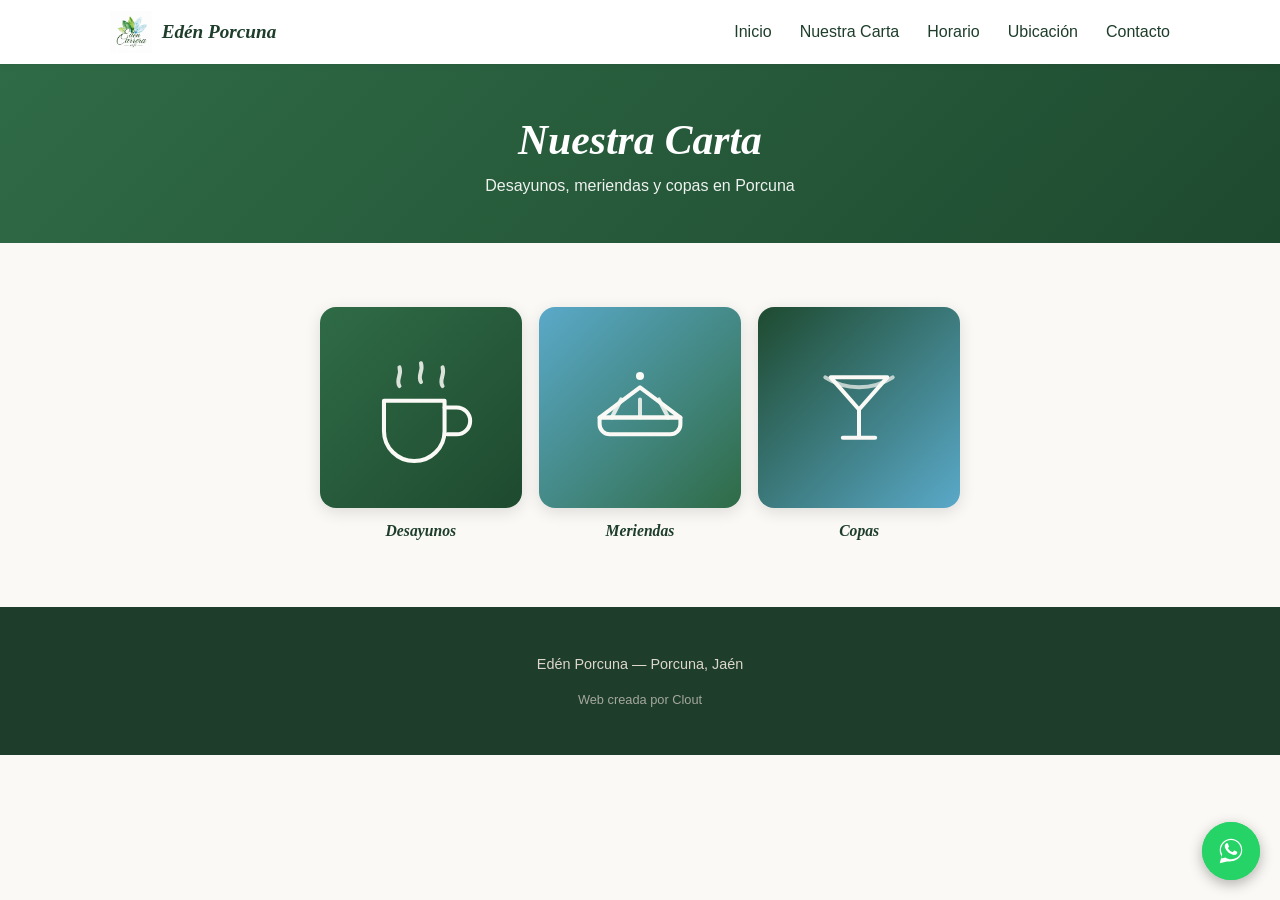
==== carta.html @ 1a2f778b "Convertir la carta en su propia página con categorías en cuadrícula Nueva página carta.html: cuadríc" ====
<!DOCTYPE html>
<html lang="es">
<head>
<meta charset="UTF-8">
<meta name="viewport" content="width=device-width, initial-scale=1.0">

<title>Carta</title>
<meta name="description" content="">
<meta name="robots" content="index, follow">

<link rel="icon" id="favicon-link" href="assets/img/favicon.svg" type="image/svg+xml">
<link rel="stylesheet" href="assets/css/styles.css">

<!-- config.js se carga primero: contiene TODOS los datos personalizables -->
<script src="config.js"></script>
</head>
<body>

<!-- ===================================================================
     HEADER / NAV (igual que index.html, pero enlazando de vuelta al
     inicio para las secciones que no existen en esta página)
==================================================================== -->
<header class="site-header">
  <div class="container header-inner">
    <a href="index.html" class="brand" id="brand-logo-wrap">
      <img id="brand-logo" src="" alt="" class="brand-logo" hidden>
      <span id="brand-name" class="brand-name"></span>
    </a>

    <button class="nav-toggle" id="navToggle" aria-label="Abrir menú" aria-expanded="false" aria-controls="siteNav">
      <span></span><span></span><span></span>
    </button>

    <nav class="site-nav" id="siteNav">
      <a href="index.html#inicio">Inicio</a>
      <a href="carta.html" id="nav-servicios-link">Carta</a>
      <a href="index.html#horario">Horario</a>
      <a href="index.html#ubicacion">Ubicación</a>
      <a href="index.html#contacto">Contacto</a>
    </nav>
  </div>
</header>

<main>

  <!-- =================================================================
       CABECERA DE LA PÁGINA
  ================================================================== -->
  <section class="page-band">
    <div class="container">
      <h1 id="carta-title"></h1>
      <p id="carta-subtitle"></p>
    </div>
  </section>

  <!-- =================================================================
       VISTA 1: CUADRÍCULA DE CATEGORÍAS (carta.html)
  ================================================================== -->
  <section class="section" id="menu-grid-view">
    <div class="container">
      <div id="menu-grid" class="menu-grid"></div>
    </div>
  </section>

  <!-- =================================================================
       VISTA 2: DETALLE DE UNA CATEGORÍA (carta.html#slug)
  ================================================================== -->
  <section class="section" id="menu-detail-view" hidden>
    <div class="container">
      <button type="button" class="menu-back" id="menu-back">&larr; Volver a la carta</button>
      <h2 class="menu-detail-title" id="menu-detail-title"></h2>
      <div id="menu-detail-items"></div>
    </div>
  </section>

</main>

<!-- ===================================================================
     FOOTER
==================================================================== -->
<footer class="site-footer">
  <div class="container">
    <p id="footer-text"></p>
    <p class="footer-credit" id="footer-credit"></p>
  </div>
</footer>

<!-- ===================================================================
     BOTÓN FLOTANTE DE WHATSAPP (siempre visible)
==================================================================== -->
<a id="whatsapp-float" class="whatsapp-float" href="" target="_blank" rel="noopener" aria-label="Escríbenos por WhatsApp">
  <svg viewBox="0 0 32 32" width="30" height="30" fill="currentColor" aria-hidden="true">
    <path d="M16.001 3C9.373 3 4 8.373 4 15c0 2.386.697 4.61 1.902 6.484L4 29l7.72-1.865A11.94 11.94 0 0 0 16.001 27C22.628 27 28 21.627 28 15S22.628 3 16.001 3zm0 21.75c-2.02 0-3.897-.59-5.48-1.606l-.393-.243-4.58 1.106 1.128-4.462-.257-.406A9.72 9.72 0 0 1 5.25 15c0-5.936 4.815-10.75 10.751-10.75S26.752 9.064 26.752 15 21.937 24.75 16.001 24.75zm5.981-8.15c-.328-.164-1.94-.957-2.24-1.066-.301-.109-.52-.164-.739.164-.219.328-.848 1.066-1.04 1.285-.191.219-.383.246-.71.082-.328-.164-1.386-.511-2.64-1.63-.976-.871-1.635-1.947-1.827-2.275-.191-.328-.02-.505.144-.668.148-.147.328-.383.492-.574.164-.191.219-.328.328-.547.109-.219.055-.41-.027-.574-.082-.164-.739-1.782-1.012-2.44-.267-.64-.538-.553-.739-.563l-.63-.011c-.219 0-.574.082-.874.41-.301.328-1.148 1.122-1.148 2.738 0 1.616 1.175 3.177 1.339 3.396.164.219 2.312 3.53 5.604 4.949.783.338 1.394.54 1.87.691.786.25 1.501.215 2.066.13.63-.094 1.94-.793 2.213-1.559.273-.766.273-1.422.191-1.559-.082-.137-.301-.219-.629-.383z"/>
  </svg>
</a>

<script defer src="assets/js/carta.js"></script>
</body>
</html>
---- assets/css/styles.css ----
/* ============================================================
   PLANTILLA NEGOCIOS LOCALES — styles.css
   Mobile-first. Los colores reales los inyecta main.js desde
   config.js como variables CSS sobre :root. Los valores de aquí
   abajo son solo el fallback por si config.js no cargase.
============================================================ */

:root {
  --primary: #2f6b46;
  --primary-dark: #1e4a2f;
  --secondary: #5aa9c9;
  --dark: #1e3d2b;
  --light: #faf9f5;
  --whatsapp: #25d366;
  --font-family: 'Poppins', 'Segoe UI', sans-serif;
  --heading-font: Georgia, 'Times New Roman', serif;

  --max-width: 1100px;
  --radius: 10px;
  --shadow: 0 4px 16px rgba(0, 0, 0, 0.12);
  --transition-fast: 0.2s ease;
  --transition-medium: 0.4s cubic-bezier(0.22, 1, 0.36, 1);
}

@media (prefers-reduced-motion: reduce) {
  * { animation-duration: 0.01ms !important; animation-iteration-count: 1 !important; transition-duration: 0.01ms !important; scroll-behavior: auto !important; }
}

/* -------------------- RESET BÁSICO -------------------- */
*, *::before, *::after { box-sizing: border-box; }
html { scroll-behavior: smooth; }
body {
  margin: 0;
  font-family: var(--font-family);
  color: var(--dark);
  background: var(--light);
  line-height: 1.55;
  -webkit-font-smoothing: antialiased;
}
img { max-width: 100%; display: block; }
a { text-decoration: none; color: inherit; }
ul { list-style: none; margin: 0; padding: 0; }
h1, h2, h3 { line-height: 1.2; margin: 0 0 0.5em; font-family: var(--heading-font); }

.container {
  max-width: var(--max-width);
  margin: 0 auto;
  padding: 0 1.25rem;
}

/* -------------------- BOTONES -------------------- */
.btn {
  display: inline-block;
  padding: 0.85rem 1.6rem;
  border-radius: 999px;
  font-weight: 600;
  font-size: 0.95rem;
  transition: transform var(--transition-fast), box-shadow var(--transition-fast), background var(--transition-fast);
  border: 2px solid transparent;
}
.btn-primary {
  background: var(--primary);
  color: #fff;
  box-shadow: 0 4px 14px rgba(47, 107, 70, 0.25);
}
.btn-primary:hover { background: var(--primary-dark); transform: translateY(-2px); box-shadow: 0 8px 20px rgba(47, 107, 70, 0.35); }
.btn-outline {
  background: transparent;
  border-color: #fff;
  color: #fff;
}
.btn-outline:hover { background: rgba(255,255,255,0.15); transform: translateY(-2px); }

/* -------------------- HEADER / NAV -------------------- */
.site-header {
  position: sticky;
  top: 0;
  z-index: 100;
  background: #fff;
  box-shadow: 0 2px 8px rgba(0,0,0,0.06);
}
.header-inner {
  display: flex;
  align-items: center;
  justify-content: space-between;
  height: 64px;
}
.brand {
  display: flex;
  align-items: center;
  gap: 0.6rem;
  font-weight: 700;
  font-size: 1.2rem;
  font-family: var(--heading-font);
  font-style: italic;
  color: var(--dark);
}
.brand-logo { height: 42px; width: auto; transition: transform var(--transition-fast); }
.brand:hover .brand-logo { transform: scale(1.06); }

.nav-toggle {
  display: flex;
  flex-direction: column;
  justify-content: center;
  gap: 5px;
  width: 40px;
  height: 40px;
  background: none;
  border: none;
  cursor: pointer;
  z-index: 110;
}
.nav-toggle span {
  display: block;
  height: 3px;
  border-radius: 2px;
  background: var(--dark);
  transition: transform 0.25s ease, opacity 0.25s ease;
}
.nav-toggle.open span:nth-child(1) { transform: translateY(8px) rotate(45deg); }
.nav-toggle.open span:nth-child(2) { opacity: 0; }
.nav-toggle.open span:nth-child(3) { transform: translateY(-8px) rotate(-45deg); }

.site-nav {
  position: fixed;
  top: 64px;
  left: 0;
  right: 0;
  background: #fff;
  display: flex;
  flex-direction: column;
  max-height: 0;
  overflow: hidden;
  transition: max-height 0.3s ease;
  box-shadow: 0 8px 12px -8px rgba(0,0,0,0.08);
}
.site-nav.open { max-height: 320px; }
.site-nav a {
  padding: 0.9rem 1.25rem;
  font-weight: 500;
  border-top: 1px solid #f0ebe5;
  transition: color var(--transition-fast);
}
.site-nav a:hover { color: var(--primary); }

@media (min-width: 768px) {
  .nav-toggle { display: none; }
  .site-nav {
    position: static;
    flex-direction: row;
    max-height: none;
    overflow: visible;
    box-shadow: none;
    gap: 1.75rem;
  }
  .site-nav a {
    position: relative;
    padding: 0;
    border-top: none;
  }
  .site-nav a::after {
    content: "";
    position: absolute;
    left: 0;
    bottom: -6px;
    width: 100%;
    height: 2px;
    background: var(--secondary);
    transform: scaleX(0);
    transform-origin: right;
    transition: transform var(--transition-fast);
  }
  .site-nav a:hover::after { transform: scaleX(1); transform-origin: left; }
}

/* -------------------- HERO -------------------- */
.hero {
  position: relative;
  min-height: 78vh;
  display: flex;
  align-items: center;
  background-color: var(--primary-dark);
  background-image: linear-gradient(135deg, var(--primary), var(--primary-dark));
  background-size: cover;
  background-repeat: no-repeat;
  background-position: center;
  color: #fff;
  text-align: center;
  overflow: hidden;
}
/* Oscurece la foto de fondo para que el texto se lea bien (ajustable desde
   config.js -> images.heroOverlayOpacity) */
.hero::before {
  content: "";
  position: absolute;
  inset: 0;
  background: #000;
  opacity: var(--hero-scrim-opacity, 0.35);
}
/* Velo de color animado por encima de la foto/degradado, no toca la imagen
   real para que no repinte una foto pesada en cada frame */
.hero-overlay {
  position: absolute;
  inset: -10%;
  background: linear-gradient(120deg, rgba(47,107,70,0.55), rgba(90,169,201,0.4), rgba(30,74,47,0.6));
  background-size: 200% 200%;
  background-repeat: no-repeat;
  animation: heroGradient 16s ease infinite;
}
@keyframes heroGradient {
  0% { background-position: 0% 50%; }
  50% { background-position: 100% 50%; }
  100% { background-position: 0% 50%; }
}
.hero-content {
  position: relative;
  z-index: 2;
  width: 100%;
}
.hero h1 {
  font-size: clamp(2.2rem, 8vw, 3.75rem);
  font-weight: 700;
  font-style: italic;
  text-shadow: 0 2px 10px rgba(0,0,0,0.3);
  opacity: 0;
  animation: fadeInUp 0.8s ease 0.1s forwards;
}
.hero-subtitle {
  font-size: clamp(1rem, 4vw, 1.3rem);
  max-width: 640px;
  margin: 0 auto 1.75rem;
  opacity: 0;
  animation: fadeInUp 0.8s ease 0.3s forwards;
}
.hero-actions {
  display: flex;
  flex-wrap: wrap;
  gap: 0.9rem;
  justify-content: center;
  opacity: 0;
  animation: fadeInUp 0.8s ease 0.5s forwards;
}

@keyframes fadeInUp {
  from { opacity: 0; transform: translateY(18px); }
  to { opacity: 1; transform: translateY(0); }
}

/* -------------------- SECCIONES GENERALES -------------------- */
.section { padding: 4rem 0; }
.section-alt { background: #fff; }
.section h2 {
  font-size: clamp(1.6rem, 5vw, 2.2rem);
  text-align: center;
  color: var(--primary);
}
.section-subtitle {
  text-align: center;
  max-width: 560px;
  margin: 0 auto 2.5rem;
  color: #555;
}

/* -------------------- CARTA: cuadrícula de categorías -------------------- */
/* Se usa tanto en el avance de la portada (index.html) como en la carta
   completa (carta.html) — cada tarjeta lleva a carta.html#<slug-categoria> */
.menu-grid {
  display: grid;
  grid-template-columns: repeat(2, 1fr);
  gap: 1.1rem;
  max-width: 640px;
  margin: 0 auto;
}
@media (min-width: 560px) {
  .menu-grid { grid-template-columns: repeat(3, 1fr); }
}
.menu-card {
  display: flex;
  flex-direction: column;
  align-items: center;
  gap: 0.65rem;
  text-align: center;
  transition: transform var(--transition-fast);
}
.menu-card:hover { transform: translateY(-3px); }
.menu-card-image {
  width: 100%;
  aspect-ratio: 1 / 1;
  border-radius: 16px;
  overflow: hidden;
  box-shadow: var(--shadow);
}
.menu-card-image img { width: 100%; height: 100%; object-fit: cover; }
.menu-card-name {
  font-family: var(--heading-font);
  font-style: italic;
  font-weight: 700;
  color: var(--dark);
  font-size: 0.98rem;
}
.services-cta-wrap { text-align: center; margin-top: 2.25rem; }

/* -------------------- CARTA COMPLETA (carta.html) -------------------- */
.page-band {
  padding: 3.25rem 0 2.75rem;
  text-align: center;
  color: #fff;
  background-color: var(--primary-dark);
  background-image: linear-gradient(135deg, var(--primary), var(--primary-dark));
}
.page-band h1 {
  font-family: var(--heading-font);
  font-style: italic;
  font-weight: 700;
  font-size: clamp(1.8rem, 6vw, 2.6rem);
  margin: 0 0 0.5rem;
}
.page-band p { margin: 0; opacity: 0.92; }

.menu-back {
  display: inline-flex;
  align-items: center;
  gap: 0.4rem;
  background: none;
  border: none;
  padding: 0;
  color: var(--primary);
  font-weight: 600;
  font-size: 0.95rem;
  cursor: pointer;
  margin-bottom: 1.5rem;
}
.menu-back:hover { text-decoration: underline; }

.menu-detail-title {
  font-family: var(--heading-font);
  font-style: italic;
  font-size: clamp(1.5rem, 5vw, 2rem);
  color: var(--primary);
  margin: 0 0 1.75rem;
}

.menu-item-card {
  display: flex;
  align-items: center;
  gap: 1rem;
  padding: 1rem 0;
  border-bottom: 1px dashed #e2dcd3;
  transition: padding-left var(--transition-fast);
}
.menu-item-card:hover { padding-left: 0.35rem; }
.menu-item-card:last-child { border-bottom: none; }
.menu-item-thumb {
  width: 56px;
  height: 56px;
  border-radius: 10px;
  object-fit: cover;
  flex-shrink: 0;
  background: var(--light);
}
.menu-item-main { flex: 1; }
.menu-item-name { font-weight: 600; }
.menu-item-description { font-size: 0.9rem; color: #777; margin-top: 0.15rem; }
.menu-item-price {
  font-weight: 700;
  color: var(--primary);
  white-space: nowrap;
}

.menu-empty {
  text-align: center;
  padding: 2.5rem 1rem;
  color: #777;
  max-width: 40ch;
  margin: 0 auto;
}
.menu-empty-icon { font-size: 2rem; margin-bottom: 0.6rem; }

/* -------------------- HORARIO -------------------- */
.schedule-table {
  width: 100%;
  max-width: 480px;
  margin: 0 auto;
  border-collapse: collapse;
}
.schedule-table td {
  padding: 0.65rem 0.5rem;
  border-bottom: 1px solid #e9e2d8;
  font-size: 0.98rem;
}
.schedule-table td:first-child { font-weight: 600; }
.schedule-table td:last-child { text-align: right; color: #444; }
.schedule-table tr.closed td:last-child { color: var(--primary); font-weight: 600; }
.schedule-note {
  text-align: center;
  margin-top: 1.25rem;
  font-size: 0.9rem;
  color: #777;
}

/* -------------------- UBICACIÓN -------------------- */
.location-grid {
  display: grid;
  gap: 1.75rem;
}
.map-wrap {
  border-radius: var(--radius);
  overflow: hidden;
  box-shadow: var(--shadow);
}
.map-wrap iframe { display: block; }
.location-info {
  text-align: center;
  display: flex;
  flex-direction: column;
  align-items: center;
  gap: 1rem;
}
@media (min-width: 800px) {
  .location-grid { grid-template-columns: 3fr 2fr; align-items: center; }
  .location-info { align-items: flex-start; text-align: left; }
}

/* -------------------- CONTACTO -------------------- */
.contact-grid {
  display: grid;
  gap: 1rem;
  grid-template-columns: 1fr;
}
.contact-card {
  background: #fff;
  border: 1px solid #eee7da;
  border-radius: var(--radius);
  padding: 1.5rem 1.25rem;
  text-align: center;
  display: flex;
  flex-direction: column;
  align-items: center;
  gap: 0.3rem;
  box-shadow: var(--shadow);
  transition: transform var(--transition-fast), box-shadow var(--transition-fast), border-color var(--transition-fast);
}
.contact-card:hover {
  transform: translateY(-4px);
  border-color: var(--secondary);
  box-shadow: 0 10px 24px rgba(30, 61, 43, 0.15);
}
.contact-icon { font-size: 1.7rem; }
.contact-card strong { color: var(--primary); }

@media (min-width: 640px) {
  .contact-grid { grid-template-columns: repeat(3, 1fr); }
}

.social-links {
  display: flex;
  justify-content: center;
  gap: 1rem;
  margin-top: 2rem;
}
.social-links a {
  width: 44px;
  height: 44px;
  border-radius: 50%;
  background: var(--primary);
  color: #fff;
  display: flex;
  align-items: center;
  justify-content: center;
  transition: background 0.15s ease, transform 0.15s ease;
}
.social-links a svg { width: 20px; height: 20px; }
.social-links a:hover { background: var(--primary-dark); transform: translateY(-2px); }

/* -------------------- FOOTER -------------------- */
.site-footer {
  background: var(--dark);
  color: #ddd6cc;
  padding: 2rem 0;
  text-align: center;
  font-size: 0.9rem;
}
.footer-credit { margin-top: 0.4rem; opacity: 0.7; font-size: 0.8rem; }
.footer-credit a { text-decoration: underline; }

/* -------------------- BOTÓN FLOTANTE WHATSAPP -------------------- */
.whatsapp-float {
  position: fixed;
  bottom: 1.25rem;
  right: 1.25rem;
  width: 58px;
  height: 58px;
  background: var(--whatsapp);
  color: #fff;
  border-radius: 50%;
  display: flex;
  align-items: center;
  justify-content: center;
  box-shadow: 0 4px 14px rgba(0,0,0,0.3);
  z-index: 200;
  transition: transform var(--transition-fast);
}
.whatsapp-float::before {
  content: "";
  position: absolute;
  inset: 0;
  border-radius: 50%;
  background: var(--whatsapp);
  animation: whatsappPulse 2.4s ease-out infinite;
  z-index: -1;
}
.whatsapp-float:hover { transform: scale(1.08); }

@keyframes whatsappPulse {
  0% { transform: scale(1); opacity: 0.55; }
  100% { transform: scale(1.9); opacity: 0; }
}

/* -------------------- ANIMACIONES AL HACER SCROLL -------------------- */
.reveal {
  opacity: 0;
  transform: translateY(24px);
  transition: opacity 0.7s ease, transform 0.7s cubic-bezier(0.22, 1, 0.36, 1);
}
.reveal.in-view { opacity: 1; transform: translateY(0); }
.reveal-stagger.in-view > * { animation: fadeInUp 0.6s ease both; }
.reveal-stagger.in-view > *:nth-child(2) { animation-delay: 0.08s; }
.reveal-stagger.in-view > *:nth-child(3) { animation-delay: 0.16s; }
.reveal-stagger.in-view > *:nth-child(4) { animation-delay: 0.24s; }

/* -------------------- UTILIDADES -------------------- */
[hidden] { display: none !important; }
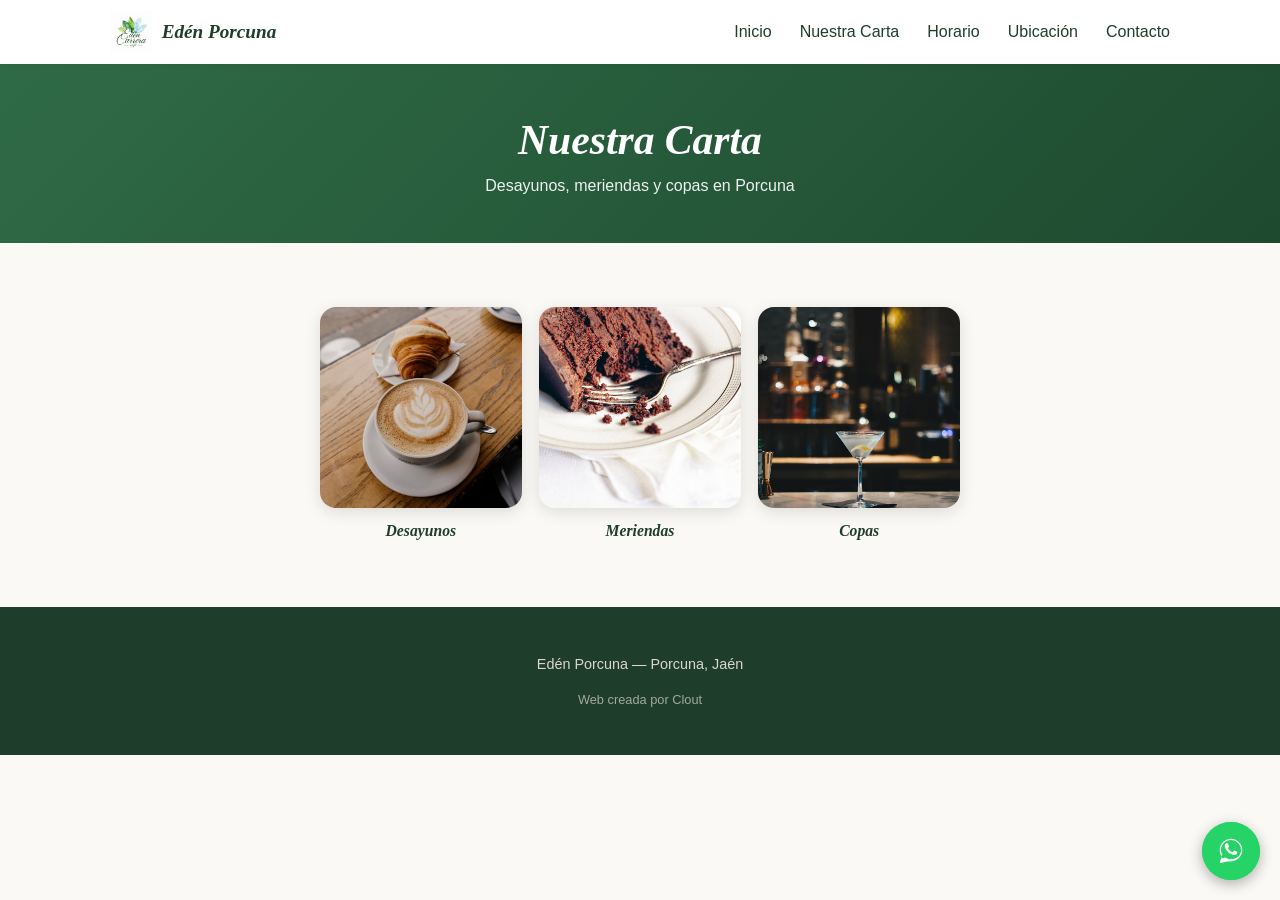
==== commit 8253b42b: "Añadir versionado a los assets para evitar caché desactualizada config.js, styles.css, main.js y car" ====
--- a/carta.html
+++ b/carta.html
@@ -9,10 +9,11 @@
 <meta name="robots" content="index, follow">
 
 <link rel="icon" id="favicon-link" href="assets/img/favicon.svg" type="image/svg+xml">
-<link rel="stylesheet" href="assets/css/styles.css">
+<!-- El "?v=" evita que el navegador use una copia antigua en caché -->
+<link rel="stylesheet" href="assets/css/styles.css?v=4">
 
 <!-- config.js se carga primero: contiene TODOS los datos personalizables -->
-<script src="config.js"></script>
+<script src="config.js?v=4"></script>
 </head>
 <body>
 
@@ -94,6 +95,6 @@
   </svg>
 </a>
 
-<script defer src="assets/js/carta.js"></script>
+<script defer src="assets/js/carta.js?v=4"></script>
 </body>
 </html>
